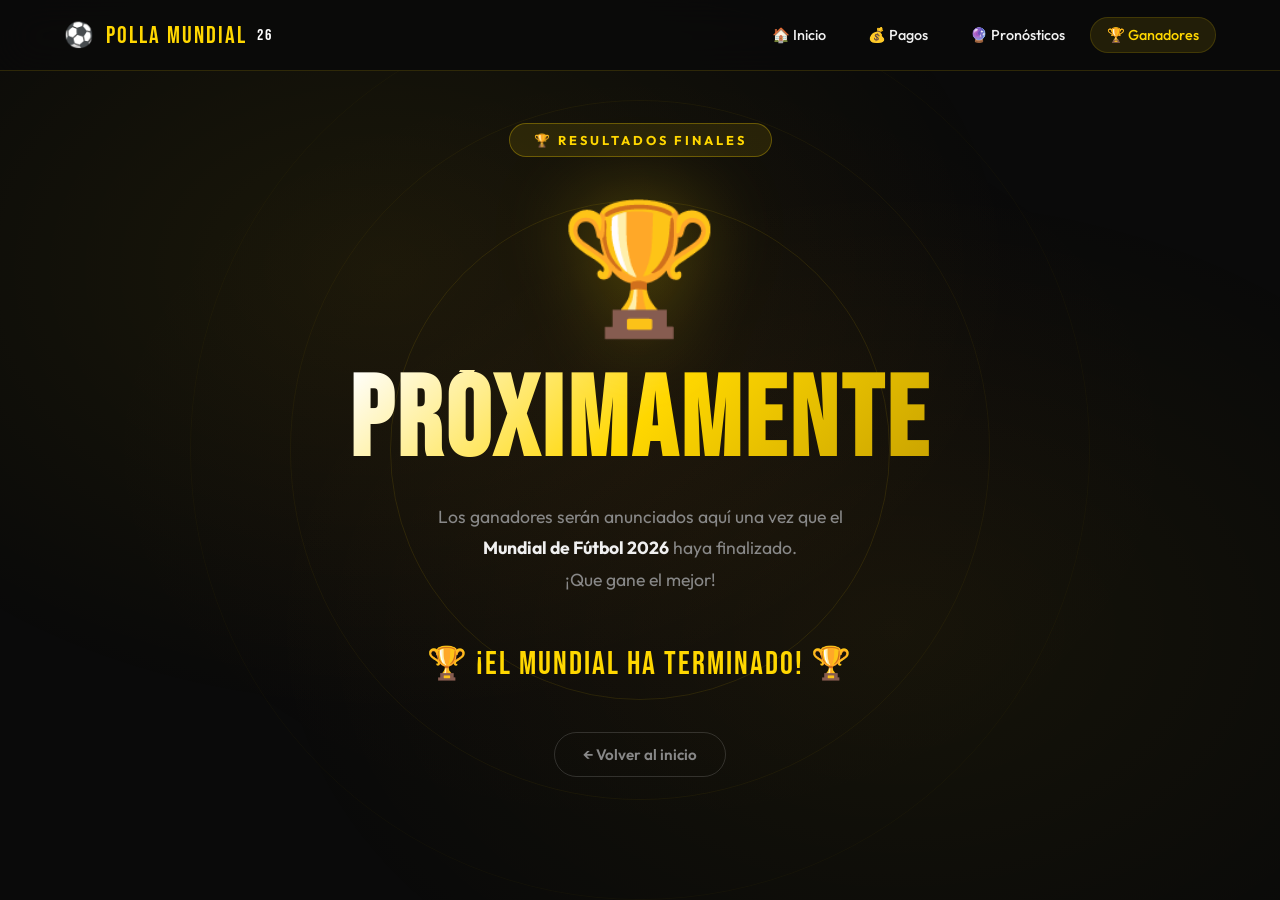
==== ganadores.html @ 1002a7da "Initial commit – sitio Mundial 2026" ====
<!DOCTYPE html>
<html lang="es">
<head>
  <meta charset="UTF-8" />
  <meta name="viewport" content="width=device-width, initial-scale=1.0" />
  <title>Ganadores – Polla Mundialista 2026</title>
  <meta name="description" content="Próximamente: conoce quién ganó la Polla Mundialista 2026 una vez finalizado el torneo." />
  <link rel="stylesheet" href="css/ganadores.css" />
  <link rel="icon" href="data:image/svg+xml,<svg xmlns=%22http://www.w3.org/2000/svg%22 viewBox=%220 0 100 100%22><text y=%22.9em%22 font-size=%2290%22>⚽</text></svg>" />
</head>
<body>

<!-- ===== NAVBAR ===== -->
<nav>
  <div class="nav-inner">
    <a href="index.html" class="nav-logo">
      <span class="ball">⚽</span> POLLA MUNDIAL <span style="color:white; font-size:1rem;">26</span>
    </a>
    <ul class="nav-links">
      <li><a href="index.html">🏠 Inicio</a></li>
      <li><a href="pagos.html">💰 Pagos</a></li>
      <li><a href="pronosticos.html">🔮 Pronósticos</a></li>
      <li><a href="ganadores.html" class="active">🏆 Ganadores</a></li>
    </ul>
  </div>
</nav>

<!-- Estrellas decorativas -->
<div class="stars" id="stars-container"></div>

<!-- Círculos decorativos -->
<div class="circle-deco c1"></div>
<div class="circle-deco c2"></div>
<div class="circle-deco c3"></div>

<!-- ===== COMING SOON ===== -->
<section class="coming-soon">
  <div class="coming-content">

    <div class="coming-badge">🏆 Resultados Finales</div>

    <span class="trophy-big">🏆</span>

    <h1>PRÓXIMAMENTE</h1>

    <p>
      Los ganadores serán anunciados aquí una vez que el<br/>
      <strong>Mundial de Fútbol 2026</strong> haya finalizado.<br/>
      ¡Que gane el mejor!
    </p>

    <!-- Countdown visual (decorativo) -->
    <div class="countdown-container" id="countdown-container">
      <!-- Generado con JS -->
    </div>

    <a href="index.html" class="btn-back">← Volver al inicio</a>

  </div>
</section>

<script src="js/data.js"></script>
<script>
  // ===== ESTRELLAS ANIMADAS =====
  const starsContainer = document.getElementById('stars-container');
  for (let i = 0; i < 60; i++) {
    const star = document.createElement('div');
    star.classList.add('star');
    star.style.left = Math.random() * 100 + '%';
    star.style.top = Math.random() * 100 + '%';
    star.style.setProperty('--d', (2 + Math.random() * 5) + 's');
    star.style.setProperty('--delay', (Math.random() * 5) + 's');
    starsContainer.appendChild(star);
  }

  // ===== COUNTDOWN hasta julio 2026 (final del mundial) =====
  const TARGET = new Date('2026-07-19T18:00:00'); // Fecha estimada de la final del Mundial 2026

  function updateCountdown() {
    const now = new Date();
    const diff = TARGET - now;

    if (diff <= 0) {
      document.getElementById('countdown-container').innerHTML = `
        <div style="color: var(--gold); font-family: 'Bebas Neue', sans-serif; font-size: 2rem; letter-spacing: 2px;">
          🏆 ¡El Mundial ha terminado! 🏆
        </div>`;
      return;
    }

    const days = Math.floor(diff / (1000 * 60 * 60 * 24));
    const hours = Math.floor((diff % (1000 * 60 * 60 * 24)) / (1000 * 60 * 60));
    const minutes = Math.floor((diff % (1000 * 60 * 60)) / (1000 * 60));
    const seconds = Math.floor((diff % (1000 * 60)) / 1000);

    document.getElementById('countdown-container').innerHTML = `
      <div class="countdown-item">
        <span class="countdown-num">${String(days).padStart(3, '0')}</span>
        <div class="countdown-label">Días</div>
      </div>
      <div class="countdown-item">
        <span class="countdown-num">${String(hours).padStart(2, '0')}</span>
        <div class="countdown-label">Horas</div>
      </div>
      <div class="countdown-item">
        <span class="countdown-num">${String(minutes).padStart(2, '0')}</span>
        <div class="countdown-label">Minutos</div>
      </div>
      <div class="countdown-item">
        <span class="countdown-num">${String(seconds).padStart(2, '0')}</span>
        <div class="countdown-label">Segundos</div>
      </div>`;
  }

  updateCountdown();
  setInterval(updateCountdown, 1000);
</script>
</body>
</html>
---- css/ganadores.css ----
@import 'common.css';
/* =============================================
   CSS - PÁGINA DE GANADORES (ganadores.html)
   Estilo: Mundial de Fútbol 2026
   ============================================= */

@import url('https://fonts.googleapis.com/css2?family=Bebas+Neue&family=Outfit:wght@300;400;500;600;700;800&display=swap');

:root {
  --gold: #FFD700;
  --gold-dark: #C8A200;
  --dark: #0A0A0A;
  --dark-2: #111111;
  --dark-card: #161616;
  --text-light: #F0F0F0;
  --text-muted: #888888;
  --border: rgba(255, 215, 0, 0.15);
  --radius: 16px;
}

* { margin: 0; padding: 0; box-sizing: border-box; }
html { scroll-behavior: smooth; }

body {
  font-family: 'Outfit', sans-serif;
  background-color: var(--dark);
  color: var(--text-light);
  overflow-x: hidden;
  min-height: 100vh;
}

/* === NAVBAR === */
nav {
  position: fixed;
  top: 0; left: 0; right: 0;
  z-index: 1000;
  background: rgba(10, 10, 10, 0.92);
  backdrop-filter: blur(20px);
  border-bottom: 1px solid var(--border);
  padding: 0 5%;
}

.nav-inner {
  max-width: 1200px;
  margin: 0 auto;
  display: flex;
  align-items: center;
  justify-content: space-between;
  height: 70px;
}

.nav-logo {
  display: flex;
  align-items: center;
  gap: 10px;
  text-decoration: none;
  font-family: 'Bebas Neue', sans-serif;
  font-size: 1.5rem;
  letter-spacing: 2px;
  color: var(--gold);
}

.nav-logo span.ball { animation: spin 4s linear infinite; display: inline-block; }
@keyframes spin { from { transform: rotate(0deg); } to { transform: rotate(360deg); } }

.nav-links { display: flex; gap: 8px; list-style: none; }
.nav-links a {
  display: flex;
  align-items: center;
  gap: 6px;
  color: var(--text-light);
  text-decoration: none;
  font-size: 0.9rem;
  font-weight: 500;
  padding: 8px 16px;
  border-radius: 50px;
  transition: all 0.3s ease;
  border: 1px solid transparent;
}
.nav-links a:hover, .nav-links a.active {
  color: var(--gold);
  background: rgba(255, 215, 0, 0.1);
  border-color: var(--border);
}

/* Flag image styling */
.pick-flag-img {
  width: 1.5rem;
  height: auto;
  vertical-align: middle;
}


/* === COMING SOON === */
.coming-soon {
  min-height: 100vh;
  display: flex;
  align-items: center;
  justify-content: center;
  text-align: center;
  padding: 80px 20px;
  position: relative;
  overflow: hidden;
}

/* Partículas de fondo animadas */
.coming-soon::before {
  content: '';
  position: fixed;
  top: 0; left: 0;
  width: 100%; height: 100%;
  background:
    radial-gradient(ellipse at 30% 30%, rgba(255, 215, 0, 0.07) 0%, transparent 50%),
    radial-gradient(ellipse at 70% 70%, rgba(255, 215, 0, 0.05) 0%, transparent 50%),
    radial-gradient(ellipse at 50% 50%, rgba(192, 57, 43, 0.04) 0%, transparent 60%);
  pointer-events: none;
}

/* Círculos decorativos */
.circle-deco {
  position: absolute;
  border-radius: 50%;
  border: 1px solid rgba(255, 215, 0, 0.1);
  pointer-events: none;
}

.circle-deco.c1 {
  width: 500px; height: 500px;
  top: 50%; left: 50%;
  transform: translate(-50%, -50%);
  animation: pulse 4s ease-in-out infinite;
}

.circle-deco.c2 {
  width: 700px; height: 700px;
  top: 50%; left: 50%;
  transform: translate(-50%, -50%);
  border-color: rgba(255, 215, 0, 0.05);
  animation: pulse 4s ease-in-out infinite 0.5s;
}

.circle-deco.c3 {
  width: 900px; height: 900px;
  top: 50%; left: 50%;
  transform: translate(-50%, -50%);
  border-color: rgba(255, 215, 0, 0.03);
  animation: pulse 4s ease-in-out infinite 1s;
}

@keyframes pulse {
  0%, 100% { opacity: 0.5; transform: translate(-50%, -50%) scale(1); }
  50% { opacity: 1; transform: translate(-50%, -50%) scale(1.03); }
}

.coming-content { position: relative; z-index: 2; max-width: 700px; }

.trophy-big {
  font-size: 8rem;
  display: block;
  margin-bottom: 24px;
  animation: trophyFloat 3s ease-in-out infinite;
  filter: drop-shadow(0 0 40px rgba(255, 215, 0, 0.3));
}

@keyframes trophyFloat {
  0%, 100% { transform: translateY(0) rotate(-3deg); }
  50% { transform: translateY(-16px) rotate(3deg); }
}

.coming-badge {
  display: inline-flex;
  align-items: center;
  gap: 8px;
  background: rgba(255, 215, 0, 0.1);
  border: 1px solid rgba(255, 215, 0, 0.3);
  color: var(--gold);
  font-size: 0.8rem;
  font-weight: 700;
  letter-spacing: 3px;
  text-transform: uppercase;
  padding: 8px 24px;
  border-radius: 50px;
  margin-bottom: 28px;
}

.coming-soon h1 {
  font-family: 'Bebas Neue', sans-serif;
  font-size: clamp(3.5rem, 10vw, 7rem);
  letter-spacing: 4px;
  line-height: 0.95;
  margin-bottom: 24px;
  background: linear-gradient(135deg, #FFFFFF 0%, var(--gold) 50%, #C8A200 100%);
  -webkit-background-clip: text;
  -webkit-text-fill-color: transparent;
  background-clip: text;
}

.coming-soon p {
  font-size: 1.1rem;
  color: var(--text-muted);
  max-width: 480px;
  margin: 0 auto 48px;
  line-height: 1.8;
}

.coming-soon p strong { color: var(--text-light); }

/* Countdown decorativo */
.countdown-container {
  display: flex;
  gap: 20px;
  justify-content: center;
  flex-wrap: wrap;
  margin-bottom: 48px;
}

.countdown-item {
  background: var(--dark-card);
  border: 1px solid var(--border);
  border-radius: var(--radius);
  padding: 20px 28px;
  min-width: 100px;
  text-align: center;
}

.countdown-num {
  font-family: 'Bebas Neue', sans-serif;
  font-size: 3rem;
  line-height: 1;
  color: var(--gold);
  display: block;
  text-shadow: 0 0 20px rgba(255, 215, 0, 0.3);
}

.countdown-label {
  font-size: 0.72rem;
  color: var(--text-muted);
  text-transform: uppercase;
  letter-spacing: 2px;
  margin-top: 6px;
}

/* Botón volver */
.btn-back {
  display: inline-flex;
  align-items: center;
  gap: 10px;
  background: transparent;
  color: var(--text-muted);
  text-decoration: none;
  font-size: 0.95rem;
  font-weight: 600;
  padding: 12px 28px;
  border-radius: 50px;
  border: 1px solid rgba(255,255,255,0.15);
  transition: all 0.3s ease;
}

.btn-back:hover {
  color: var(--gold);
  border-color: rgba(255, 215, 0, 0.4);
  background: rgba(255, 215, 0, 0.06);
  transform: translateY(-2px);
}

/* Stars animadas */
.stars {
  position: fixed;
  top: 0; left: 0;
  width: 100%; height: 100%;
  pointer-events: none;
  z-index: 0;
}

.star {
  position: absolute;
  width: 2px; height: 2px;
  background: var(--gold);
  border-radius: 50%;
  animation: twinkle var(--d) ease-in-out infinite var(--delay);
  opacity: 0;
}

@keyframes twinkle {
  0%, 100% { opacity: 0; transform: scale(1); }
  50% { opacity: 0.7; transform: scale(1.5); }
}

@media (max-width: 600px) {
  .nav-links { display: none; }
  .trophy-big { font-size: 5rem; }
  .countdown-item { padding: 16px 20px; min-width: 70px; }
  .countdown-num { font-size: 2.2rem; }
}
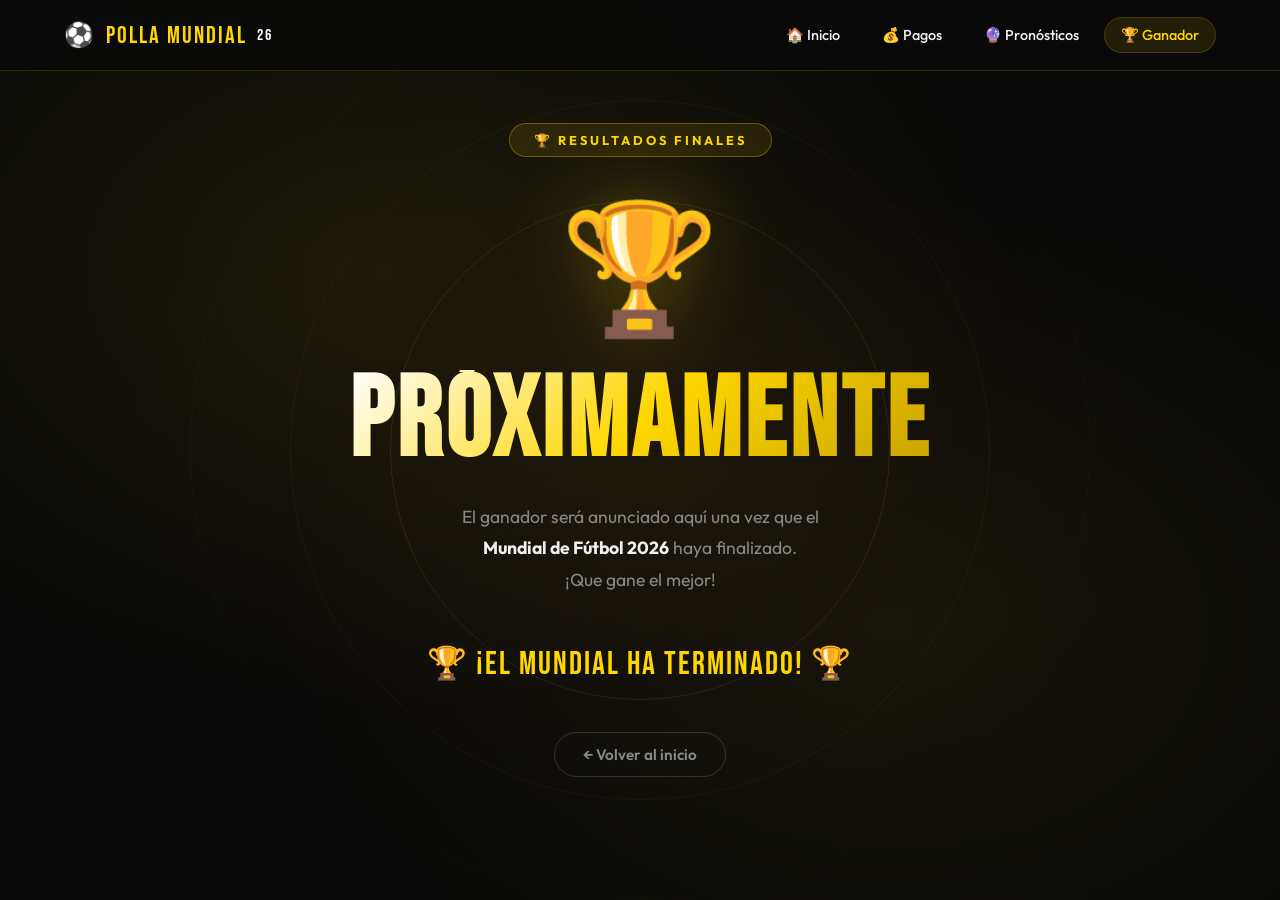
==== commit 2f8f6f09: "fix: cambiar Ganadores por Ganador y premio al 100% del bote" ====
--- a/ganadores.html
+++ b/ganadores.html
@@ -3,7 +3,7 @@
 <head>
   <meta charset="UTF-8" />
   <meta name="viewport" content="width=device-width, initial-scale=1.0" />
-  <title>Ganadores – Polla Mundialista 2026</title>
+  <title>Ganador – Polla Mundialista 2026</title>
   <meta name="description" content="Próximamente: conoce quién ganó la Polla Mundialista 2026 una vez finalizado el torneo." />
   <link rel="stylesheet" href="css/ganadores.css" />
   <link rel="icon" href="data:image/svg+xml,<svg xmlns=%22http://www.w3.org/2000/svg%22 viewBox=%220 0 100 100%22><text y=%22.9em%22 font-size=%2290%22>⚽</text></svg>" />
@@ -20,7 +20,7 @@
       <li><a href="index.html">🏠 Inicio</a></li>
       <li><a href="pagos.html">💰 Pagos</a></li>
       <li><a href="pronosticos.html">🔮 Pronósticos</a></li>
-      <li><a href="ganadores.html" class="active">🏆 Ganadores</a></li>
+      <li><a href="ganadores.html" class="active">🏆 Ganador</a></li>
     </ul>
   </div>
 </nav>
@@ -44,7 +44,7 @@
     <h1>PRÓXIMAMENTE</h1>
 
     <p>
-      Los ganadores serán anunciados aquí una vez que el<br/>
+      El ganador será anunciado aquí una vez que el<br/>
       <strong>Mundial de Fútbol 2026</strong> haya finalizado.<br/>
       ¡Que gane el mejor!
     </p>
